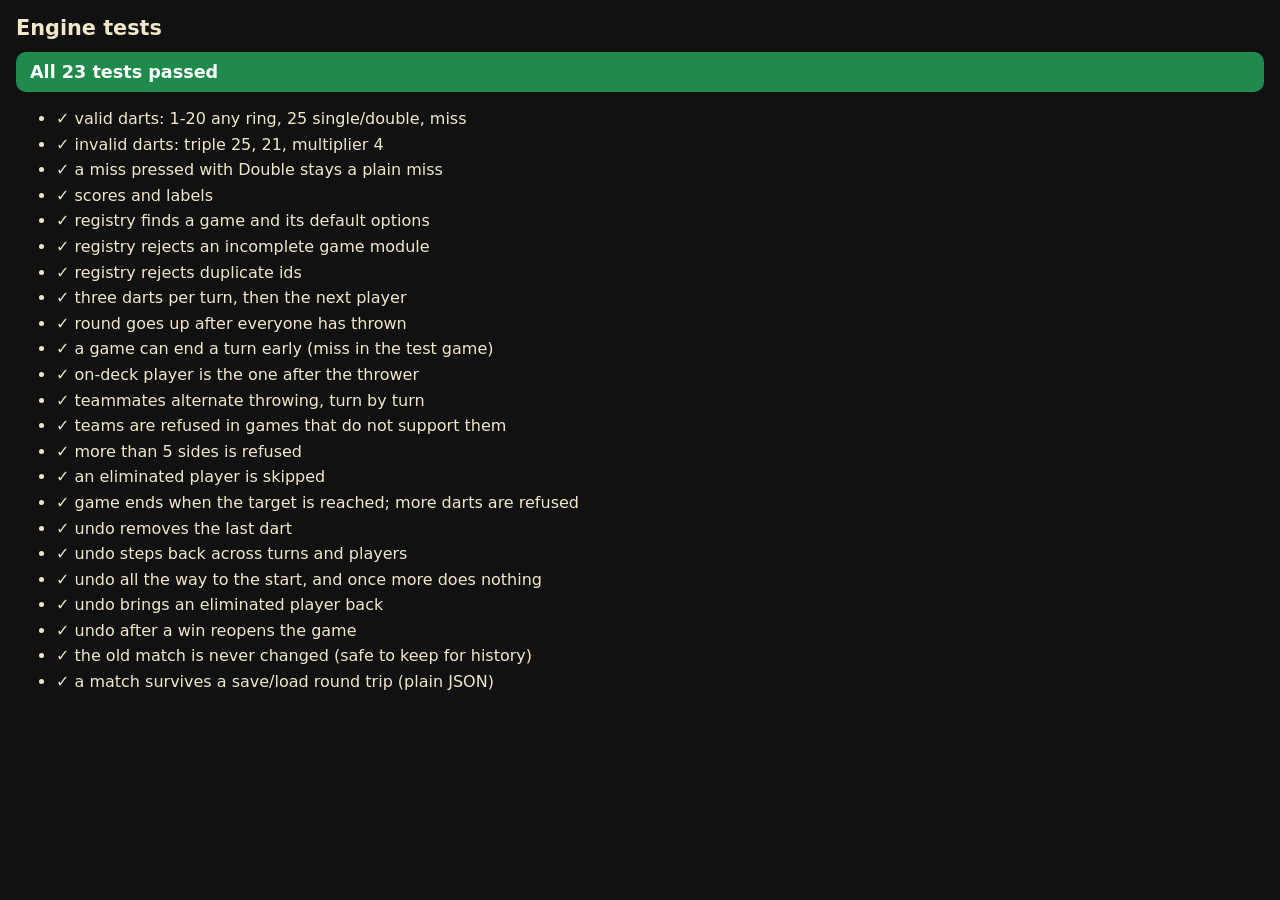
==== tests/index.html @ 5ef2028f "Build step 1: app shell, game registry, engine with replay undo - Static PWA shell (manifest, offlin" ====
<!doctype html>
<html lang="en" data-theme="dark">
<head>
  <meta charset="utf-8">
  <meta name="viewport" content="width=device-width, initial-scale=1">
  <title>Engine Tests</title>
  <link rel="stylesheet" href="../css/theme.css">
  <style>
    body { background: var(--page); color: var(--text); font-family: var(--font); margin: 0; padding: 16px; }
    h1 { font-size: 1.3rem; margin: 0 0 12px; }
    #summary { font-weight: 800; font-size: 1.1rem; padding: 10px 14px; border-radius: 10px; margin-bottom: 12px; }
    .pass { background: var(--thrower); color: var(--thrower-text); }
    .fail { background: var(--danger); color: var(--danger-text); }
    li { margin: 4px 0; line-height: 1.35; }
    li.bad { color: var(--danger); font-weight: 700; }
    pre { white-space: pre-wrap; font-size: 0.85rem; margin: 2px 0 8px; }
  </style>
</head>
<body>
  <h1>Engine tests</h1>
  <div id="summary">Running…</div>
  <ul id="results"></ul>
  <script type="module" src="tests.js"></script>
</body>
</html>
---- css/theme.css ----
/* Colors for both themes. Every screen uses these variables, never raw colors.
   Dartboard palette: black, neutral greys, red, green, cream. No blue-tinted darks. */

:root,
:root[data-theme="dark"] {
  color-scheme: dark;

  /* page and surfaces */
  --page: #111111;
  --page-edge: #0b0b0b;
  --card: #262626;
  --card-text: #f3e7c9;
  --text: #f3e7c9;
  --text-muted: #c9bfa6;     /* still high contrast; never faint */
  --hairline: #3a3a3a;

  /* current thrower */
  --thrower-top: #27a35b;
  --thrower: #1f8a4c;
  --thrower-text: #ffffff;

  /* on-deck ("Next") */
  --next-outline: #f3e7c9;
  --next-tag-bg: #f3e7c9;
  --next-tag-text: #111111;

  /* checkout ("Out") bar */
  --hint-bg: rgba(39, 163, 91, 0.18);
  --hint-text: #8fe0ad;

  /* keypad band */
  --pad-band: #1e1e1e;
  --pad-border: #3a3a3a;
  --key: #2e2e2e;
  --key-top: #363636;
  --key-text: #f3e7c9;
  --key-double: #1f8a4c;
  --key-triple: #d7322d;
  --key-mod-text: #ffffff;

  /* feedback */
  --danger: #d7322d;
  --danger-text: #ffffff;

  /* depth */
  --shadow-card: 0 2px 0 rgba(0, 0, 0, 0.5), 0 6px 14px rgba(0, 0, 0, 0.45);
  --shadow-thrower: 0 3px 0 rgba(0, 0, 0, 0.55), 0 12px 26px rgba(0, 0, 0, 0.6);
  --shadow-key: 0 2px 0 rgba(0, 0, 0, 0.6), 0 3px 6px rgba(0, 0, 0, 0.35);
}

:root[data-theme="light"] {
  color-scheme: light;

  --page: #f3e7c9;
  --page-edge: #eadcb8;
  --card: #fffaec;
  --card-text: #111111;
  --text: #111111;
  --text-muted: #3d3a33;
  --hairline: #d8caa6;

  --thrower-top: #27a35b;
  --thrower: #1f8a4c;
  --thrower-text: #ffffff;

  --next-outline: #111111;
  --next-tag-bg: #111111;
  --next-tag-text: #f3e7c9;

  --hint-bg: #d4efdc;
  --hint-text: #145c33;

  --pad-band: #000000;
  --pad-border: #000000;
  --key: #2e2e2e;
  --key-top: #363636;
  --key-text: #f3e7c9;
  --key-double: #1f8a4c;
  --key-triple: #d7322d;
  --key-mod-text: #ffffff;

  --danger: #d7322d;
  --danger-text: #ffffff;

  --shadow-card: 0 1px 0 rgba(60, 45, 10, 0.18), 0 4px 12px rgba(60, 45, 10, 0.18);
  --shadow-thrower: 0 2px 0 rgba(0, 0, 0, 0.25), 0 10px 22px rgba(20, 60, 30, 0.35);
  --shadow-key: 0 2px 0 rgba(0, 0, 0, 0.7), 0 3px 6px rgba(0, 0, 0, 0.4);
}

/* sizes and type, shared by both themes */
:root {
  --font: system-ui, -apple-system, "Segoe UI", Roboto, "Helvetica Neue", Arial, sans-serif;
  --radius-card: 14px;
  --radius-key: 10px;
  --gap: 8px;
  --gutter: 12px;
}
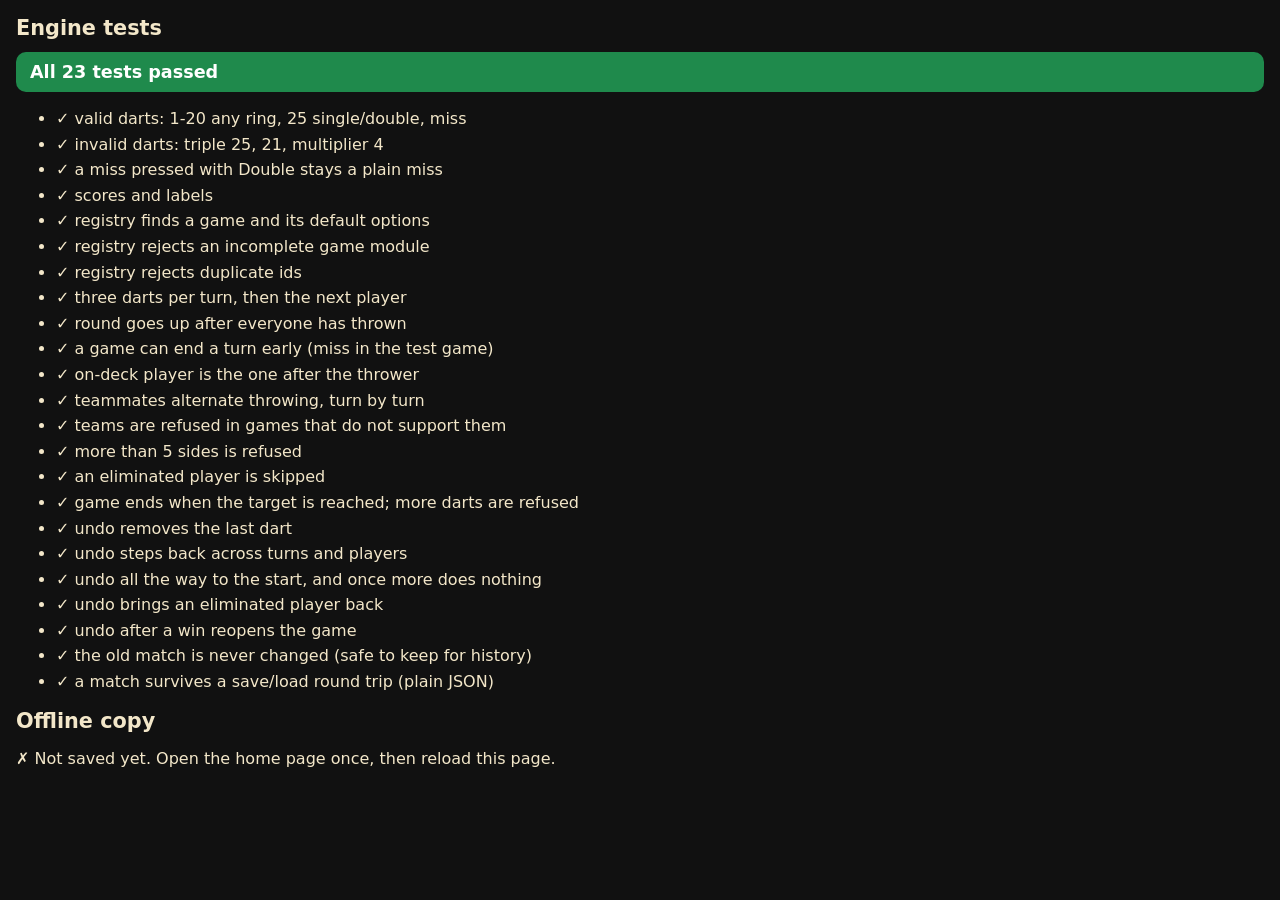
==== commit 15f6d0f5: "Move offline check from home screen to tests page; ignore scratch/ Co-Authored-By: Claude Opus 5.5 <" ====
--- a/tests/index.html
+++ b/tests/index.html
@@ -20,6 +20,8 @@
   <h1>Engine tests</h1>
   <div id="summary">Running…</div>
   <ul id="results"></ul>
+  <h1>Offline copy</h1>
+  <p id="offline">Checking…</p>
   <script type="module" src="tests.js"></script>
 </body>
 </html>
